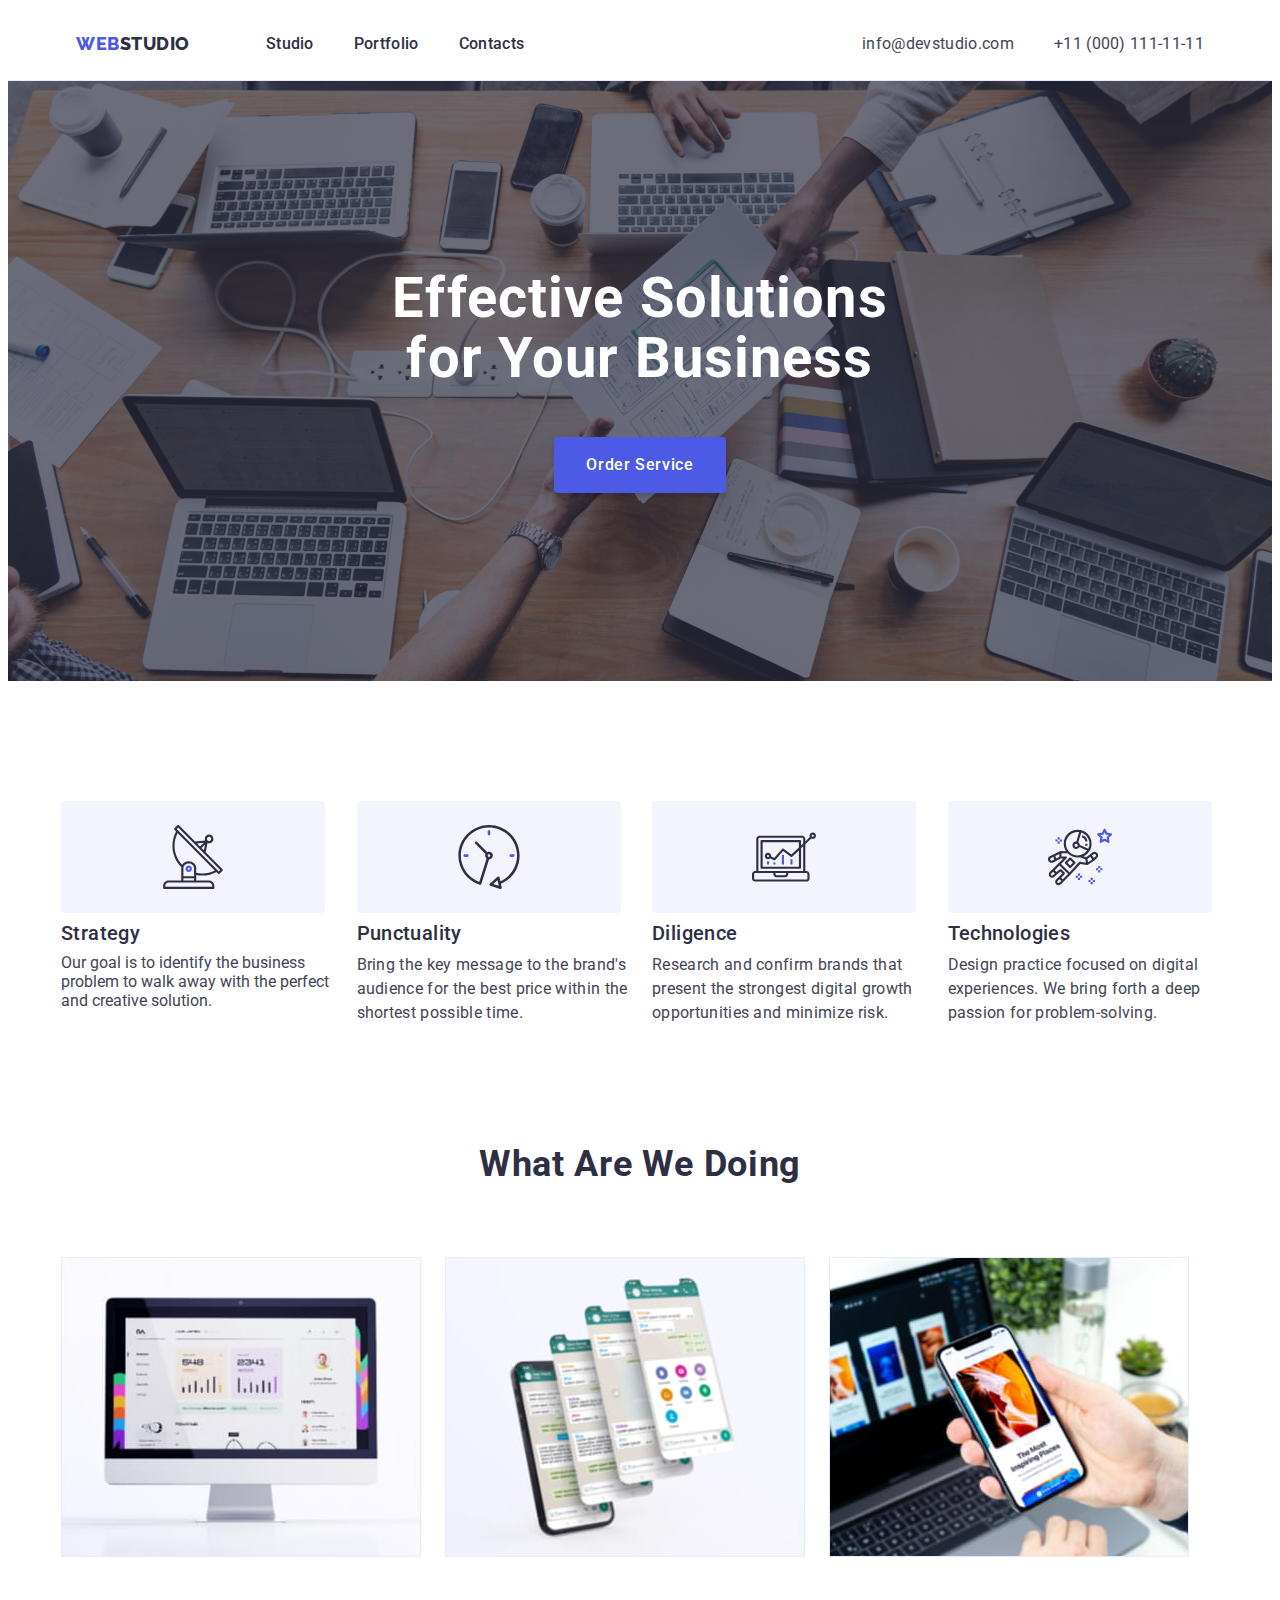
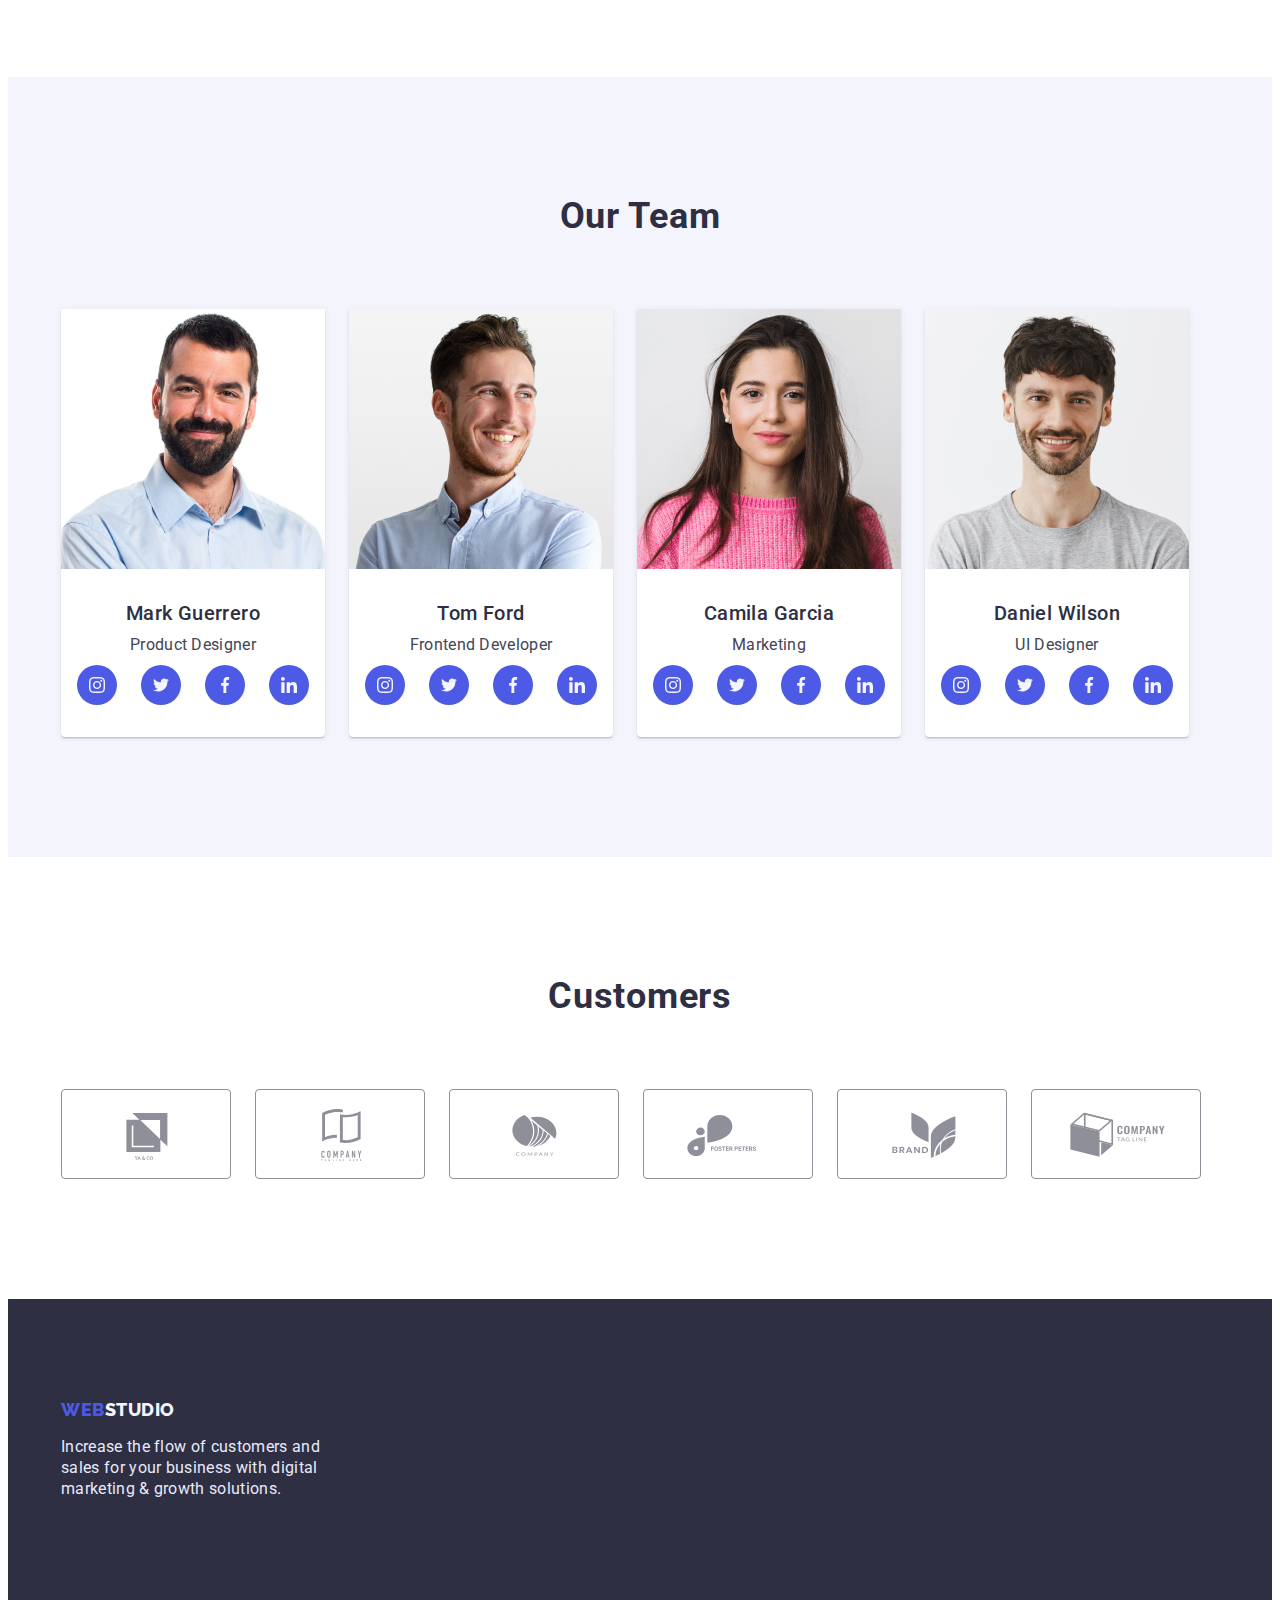
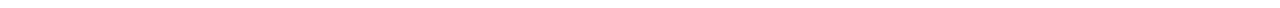
==== index.html @ aaebe29c "almost" ====
<!DOCTYPE html>
<html lang="en">
<head>
    <meta charset="UTF-8">
    <meta http-equiv="X-UA-Compatible" content="IE=edge">
    <meta name="viewport" content="width=device-width, initial-scale=1.0">
    <title>Студія</title>
    <link rel="preconnect" href="https://fonts.googleapis.com">
    <link rel="preconnect" href="https://fonts.gstatic.com" crossorigin>
    <link rel="preconnect" href="https://fonts.googleapis.com">
    <link rel="preconnect" href="https://fonts.gstatic.com" crossorigin>
    <link href="https://fonts.googleapis.com/css2?family=Raleway:wght@800&family=Roboto:wght@400;500;700;900&display=swap"
        rel="stylesheet">
    <link rel="stylesheet" href="https://cdnjs.cloudflare.com/ajax/libs/modern-normalize/1.1.0/modern-normalize.min.css"
        integrity="sha512-wpPYUAdjBVSE4KJnH1VR1HeZfpl1ub8YT/NKx4PuQ5NmX2tKuGu6U/JRp5y+Y8XG2tV+wKQpNHVUX03MfMFn9Q=="
        crossorigin="anonymous" referrerpolicy="no-referrer" />
    <link rel="stylesheet" href="./css/styles.css">
</head>
<body>
    <header class="header">
        <div class="container header-box">
            <nav class="nav-box">
                <a href="./index.html" class="logo link">Web<span class="logo-part">Studio</span></a>
                <ul class="list nav-box-list">
                    <li><a class="list-item link" href="./index.html">Studio</a></li>
                    <li><a class="list-item link" href="./portfolio.html">Portfolio</a></li>
                    <li><a class="list-item link" href="">Contacts</a></li>
                </ul>
            </nav>
            <address class="address address-box">
                <ul class="list address-box-list">
                    <li><a class="contacts-list-item link" href="mailto:info@devstudio.com">info@devstudio.com</a></li>
                    <li><a class="contacts-list-item link" href="tel:+110001111111">+11 (000) 111-11-11</a></li>
                </ul>
            </address>
        </div>
    </header>
    <main>
        <section class="hero-section">
            <div class="container hero-container hero-bg">
                <h1 class="hero-heading hero-heading-box">Effective Solutions for Your Business</h1>
                <button type="button" class="order-service-button hero-button-box">Order Service</button>
            </div>
        </section>
        <section>
            <div class="container features-box section">
                <h2 class="visually-hidden">Our features</h2>
                <ul class="list features-list-box">
                    <li class="features-list-item">
                        <div class="features-illustration">
                            <svg width="64" height="64">
                                <use href="../images/sprite-icons.svg#antenna"></use>
                            </svg>
                        </div>
                        <h3 class="features-item-heading">Strategy</h3>
                        <p class="features-list-item-description">
                            Our goal is to identify the business
                            problem to walk away with the perfect and creative solution.
                        </p>
                    </li>
                    <li class="features-list-item">
                        <div class="features-illustration">
                            <svg width="64" height="64">
                                <use href="../images/sprite-icons.svg#clock"></use>
                            </svg>
                        </div>
                        <h3 class="features-item-heading">Punctuality</h3>
                        <p class="features-item-description">
                            Bring the key message to the brand's audience for the best
                            price within the shortest possible time.
                        </p>
                    </li>
                    <li class="features-list-item">
                        <div class="features-illustration">
                            <svg width="64" height="64">
                                <use href="../images/sprite-icons.svg#diagram"></use>
                            </svg>
                        </div>
                        <h3 class="features-item-heading">Diligence</h3>
                        <p class="features-item-description">
                            Research and confirm brands that present the strongest digital
                            growth opportunities and minimize risk.
                        </p>
                    </li>
                    <li class="features-list-item">
                        <div class="features-illustration">
                            <svg width="64" height="64">
                                <use href="../images/sprite-icons.svg#astronaut"></use>
                            </svg>
                        </div>
                        <h3 class="features-item-heading">Technologies</h3>
                        <p class="features-item-description">
                            Design practice focused on digital experiences. We bring forth
                            a deep passion for problem-solving.
                        </p>
                    </li>
                </ul>
            </div>
        </section>
        <section>
            <div class="container section products-box">
                <h2 class="products-heading">What are we doing</h2>
                <ul class="list products-list-box">
                    <li>
                        <img src="./images/img-1.jpg" alt="for computer" width="360" height="300">
                    </li>
                    <li>
                        <img src="./images/img-2.jpg" alt="for mobile" width="360" height="300">
                    </li>
                    <li>
                        <img src="./images/img-3.jpg" alt="for computer and mobile" width="360" height="300">
                    </li>
                </ul>
            </div>
        </section>
        <section class="team-section">
            <div class="container section">
                <h2 class="team-heading">Our Team</h2>
                <ul class="list team-list-box">
                    <li class="team-item-box">
                        <img src="./images/photo-1.jpg" alt="Mark Guerrero Product Designer" width="264" height="260">
                        <div class="team-position">
                            <h3 class="team-item-heading">Mark Guerrero</h3>
                            <p class="team-item-description">Product Designer</p>
                            <ul class="list team-social">
                                <li class="social-item">
                                    <a class="link social-link" href="https://www.instagram.com/">
                                        <svg width="16" height="16">
                                            <use href="../images/sprite-icons.svg#instagram"></use>
                                        </svg>
                                    </a>
                                </li>
                                <li class="social-item">
                                    <a class="link social-link" href="https://twitter.com/?lang=uk">
                                        <svg width="16" height="16">
                                            <use href="../images/sprite-icons.svg#twitter"></use>
                                        </svg>
                                    </a>
                                </li>
                                <li class="social-item">
                                    <a class="link social-link" href="https://uk-ua.facebook.com/">
                                        <svg width="16" height="16">
                                            <use href="../images/sprite-icons.svg#facebook"></use>
                                        </svg>
                                    </a>
                                </li>
                                <li class="social-item">
                                    <a class="link social-link" href="https://www.linkedin.com/">
                                        <svg width="16" height="16">
                                            <use href="../images/sprite-icons.svg#linkedin"></use>
                                        </svg>
                                    </a>
                                </li>
                            </ul>
                        </div>
                    </li>
                    <li class="team-item-box">
                        <img src="./images/photo-2.jpg" alt="Tom Ford Frontend Developer" width="264" height="260">
                        <div class="team-position">
                            <h3 class="team-item-heading">Tom Ford</h3>
                            <p class="team-item-description">Frontend Developer</p>
                            <ul class="list team-social">
                                <li class="social-item">
                                    <a class="link social-link" href="https://www.instagram.com/">
                                        <svg width="16" height="16">
                                            <use href="../images/sprite-icons.svg#instagram"></use>
                                        </svg>
                                    </a>
                                </li>
                                <li class="social-item">
                                    <a class="link social-link" href="https://twitter.com/?lang=uk">
                                        <svg width="16" height="16">
                                            <use href="../images/sprite-icons.svg#twitter"></use>
                                        </svg>
                                    </a>
                                </li>
                                <li class="social-item">
                                    <a class="link social-link" href="https://uk-ua.facebook.com/">
                                        <svg width="16" height="16">
                                            <use href="../images/sprite-icons.svg#facebook"></use>
                                        </svg>
                                    </a>
                                </li>
                                <li class="social-item">
                                    <a class="link social-link" href="https://www.linkedin.com/">
                                        <svg width="16" height="16">
                                            <use href="../images/sprite-icons.svg#linkedin"></use>
                                        </svg>
                                    </a>
                                </li>
                            </ul>
                        </div>
                    </li>
                    <li class="team-item-box">
                        <img src="./images/photo-3.jpg" alt="Camila Garcia Marketing" width="264" height="260">
                        <div class="team-position">
                            <h3 class="team-item-heading">Camila Garcia</h3>
                            <p class="team-item-description">Marketing</p>
                            <ul class="list team-social">
                                <li class="social-item">
                                    <a class="link social-link" href="https://www.instagram.com/">
                                        <svg width="16" height="16">
                                            <use href="../images/sprite-icons.svg#instagram"></use>
                                        </svg>
                                    </a>
                                </li>
                                <li class="social-item">
                                    <a class="link social-link" href="https://twitter.com/?lang=uk">
                                        <svg width="16" height="16">
                                            <use href="../images/sprite-icons.svg#twitter"></use>
                                        </svg>
                                    </a>
                                </li>
                                <li class="social-item">
                                    <a class="link social-link" href="https://uk-ua.facebook.com/">
                                        <svg width="16" height="16">
                                            <use href="../images/sprite-icons.svg#facebook"></use>
                                        </svg>
                                    </a>
                                </li>
                                <li class="social-item">
                                    <a class="link social-link" href="https://www.linkedin.com/">
                                        <svg width="16" height="16">
                                            <use href="../images/sprite-icons.svg#linkedin"></use>
                                        </svg>
                                    </a>
                                </li>
                            </ul>
                        </div>
                    </li>
                    <li class="team-item-box">
                        <img src="./images/photo-4.jpg" alt="Daniel Wilson UI Designer" width="264" height="260">
                        <div class="team-position">
                            <h3 class="team-item-heading">Daniel Wilson</h3>
                            <p class="team-item-description">UI Designer</p>
                            <ul class="list team-social">
                                <li class="social-item">
                                    <a class="link social-link" href="https://www.instagram.com/">
                                        <svg width="16" height="16">
                                            <use href="../images/sprite-icons.svg#instagram"></use>
                                        </svg>
                                    </a>
                                </li>
                                <li class="social-item">
                                    <a class="link social-link" href="https://twitter.com/?lang=uk">
                                        <svg width="16" height="16">
                                            <use href="../images/sprite-icons.svg#twitter"></use>
                                        </svg>
                                    </a>
                                </li>
                                <li class="social-item">
                                    <a class="link social-link" href="https://uk-ua.facebook.com/">
                                        <svg width="16" height="16">
                                            <use href="../images/sprite-icons.svg#facebook"></use>
                                        </svg>
                                    </a>
                                </li>
                                <li class="social-item">
                                    <a class="link social-link" href="https://www.linkedin.com/">
                                        <svg width="16" height="16">
                                            <use href="../images/sprite-icons.svg#linkedin"></use>
                                        </svg>
                                    </a>
                                </li>
                            </ul>
                        </div>
                    </li>
                </ul>
            </div>
        </section>
        <section>
            <div class="container section">
                <h2 class="customers-heading">Customers</h2>
                <ul class="list customers-list">
                    <li>
                        <a href="" class="customer-link link">
                            <svg class="customer-icon">
                                <use href="../images/sprite-icons.svg#customers-logo-1"></use>
                            </svg>
                        </a>
                    </li>
                    <li>
                        <a href="" class="customer-link link">
                            <svg class="customer-icon">
                                <use href="../images/sprite-icons.svg#customers-logo-2"></use>
                            </svg>
                        </a>
                    </li>
                    <li>
                        <a href="" class="customer-link link">
                            <svg class="customer-icon">
                                <use href="../images/sprite-icons.svg#customers-logo-3"></use>
                            </svg>
                        </a>
                    </li>
                    <li>
                        <a href="" class="customer-link link">
                            <svg class="customer-icon">
                                <use href="../images/sprite-icons.svg#customers-logo-4"></use>
                            </svg>
                        </a>
                    </li>
                    <li>
                        <a href="" class="customer-link link">
                            <svg class="customer-icon">
                                <use href="../images/sprite-icons.svg#customers-logo-5"></use>
                            </svg>
                        </a>
                    </li>
                    <li>
                        <a href="" class="customer-link link">
                            <svg class="customer-icon">
                                <use href="../images/sprite-icons.svg#customers-logo-6"></use>
                            </svg>
                        </a>
                    </li>
                </ul>
            </div>
        </section>
    </main>
    <footer class="footer">
        <div class="container footer-box">
            <div class="footer-info">
                <a href="./index.html" class="logo link">Web<span class="logo-part-footer">Studio</span></a>
                <p class="footer-description">Increase the flow of customers and sales for your business with digital marketing
                    & growth solutions.
                </p>
            </div>
        </div>
    </footer>
</body>
</html>
---- css/styles.css ----
/* Main color:  #FFFFFF */
/* First color:  #2E2F42 */
/* Second color:  #F4F4FD */
/* Elements color: #4D5AE5  */
/* Hero button focus color: #404BBF  */
/* Primary text color(p): #434455 */



:root{
    --primary-bg-color: #ffffff;
    --first-bg-color: #2E2F42;
    --second-bg-color: #F4F4FD;
    --primary-text-color: #434455;
    --first-text-color: #2E2F42;
    --second-text-color: #ffffff;
    --header-hover-color: #404BBF;
    --order-service-button-color: #4D5AE5;
    --customers-icon-color: #8E8F99;
}

p,
h1,
h2,
h3,
h4,
h5,
h6 {
    margin: 0;
}

ul {
    padding-left: 0;
    margin: 0;
}

img {
    display: block;
    max-width: 100%;
    height: auto;
}

body {
    font-family: Roboto, sans-serif;
    color: var(--primary-text-color);

}

.container {
    display: block;
    width: 1158px;
    padding-left: 15px;
    padding-right: 15px;
    /* outline: 2px solid tomato; */
    margin: 0 auto;
    align-items: center;
}

.section {
    padding-top: 120px;
    padding-bottom: 120px;
}

/* Логотип */
.logo {
    font-family: Raleway, sans-serif;
    font-style: normal;
    font-weight: 800;
    font-size: 18px;
    line-height: 1.17;
    display: flex;
    align-items: center;
    letter-spacing: 0.03em;
    text-transform: uppercase;
    color: var(--order-service-button-color);
}

.link {
    text-decoration: none;
}

.logo-part {
    color: var(--first-bg-color);
}

/* Навігація */
.list {
    list-style: none;
}

.list-item {
    font-style: normal;
    font-weight: 500;
    font-size: 16px;
    line-height: 1.5;
    letter-spacing: 0.02em;
    color: var(--first-text-color);
}

.list-item:hover,
.list-item:focus {
    color: var(--header-hover-color)
}
.header {
    display: flex;
    border-bottom: 1px solid #E7E9FC;
} 

.header-box {
    box-sizing: border-box;
    background: #FFFFFF;
    display: flex;
    justify-content: space-between;
    padding-top: 24px;
    padding-bottom: 24px;
}

.nav-box {
    display: flex;
    align-items: center;
}

.nav-box-list {
    display: flex;
    flex-direction: row;
    align-items: center;
    padding: 0px;
    gap: 40px;
    margin-left: 76px;
}


/* Контакти */

.address {
    font-style: normal;
}

.contacts-list-item {
    font-style: normal;
    font-weight: 400;
    font-size: 16px;
    line-height: 1.5;
    letter-spacing: 0.02em;
    color: var(--primary-text-color);
}

.contacts-list-item:hover,
.contacts-list-item:focus {
    color: var(--header-hover-color)
}

.address-box {
    display: flex;
}

.address-box-list {
    display: flex;
    gap: 40px;
}

/* Hero section */

.hero-section {
    /* background-color: var(--first-bg-color); */
    max-width: 1440px;
    height: 600px;
    margin-left: auto;
    margin-right: auto;
     background-image: linear-gradient(
        to right, 
       
        rgba(46, 47, 66,0.7),
        rgba(46, 47, 66,0.7)
    ),  
    url('../images/people-office.jpg');
    background-color: #2E2F42;
    background-repeat: no-repeat;
    background-size: cover;
    background-position: center;
}

.hero-container {
    padding-top: 188px;
    padding-bottom: 188px;
    margin-left: auto;
    margin-right: auto;
}

/* .hero-bg {
    max-width: 1440px;
    height: 600px;
    margin-left: auto;
    margin-right: auto;
} */

.hero-heading-box {
    max-width: 496px;
    margin: 0 auto;
}

.hero-heading {
    font-style: normal;
    font-weight: 700;
    font-size: 56px;
    line-height: 1.07;
    text-align: center;
    letter-spacing: 0.02em;
    color: var(--second-text-color);
}

.order-service-button {
    color: var(--second-text-color);
    font-family: Roboto, sans-serif;
    font-style: normal;
    font-weight: 500;
    font-size: 16px;
    line-height: 24px;
    letter-spacing: 0.04em;
    background-color: var(--order-service-button-color);
    cursor: pointer;
}

.order-service-button:is(:hover, :focus) {
    background-color: var(--header-hover-color);
}

.hero-button-box {
    display: flex;
    flex-direction: row;
    align-items: flex-start;
    padding: 16px 32px;
    gap: 10px;
    box-shadow: 0px 4px 4px rgba(0, 0, 0, 0.15);
    border-radius: 4px;
    margin: 48px auto;
    border: none;
}

/* Features */

.visually-hidden {
    position: absolute;
    width: 1px;
    height: 1px;
    margin: -1px;
    border: 0;
    padding: 0;
    white-space: nowrap;
    clip-path: inset(100%);
    clip: rect(0 0 0 0);
    overflow: hidden;
}

.features-box {
    display: flex;
    background-color: #fff;
}

.features-list-box {
    display: flex;
    justify-content: center;
    gap: 24px;

}

.features-list-item {
    flex-basis: calc((100% - 72px) / 4);
}

.features-illustration {
    display: flex;
    background-color: #F4F4FD;
    width: 264px;
    height: 112px;
    justify-content: center;
    align-items: center;
    margin-bottom: 8px;
    border-radius: 4px;
}

.features-item-heading {
    color: var(--first-text-color);
    font-style: normal;
    font-weight: 500;
    font-size: 20px;
    line-height: 1.2;
    letter-spacing: 0.02em;
    margin-bottom: 8px;
}

.features-item-description {
    font-style: normal;
    font-weight: 400;
    font-size: 16px;
    line-height: 1.5;
    letter-spacing: 0.02em;
    color: var(--primary-text-color);
}

/* Що ми робимо */

.products-box {
    padding-top: 0;
}

.products-list-box {
    display: flex;
    align-items: center;
    gap: 24px;
}

.products-heading {
    color: var(--first-text-color);
    font-style: normal;
    font-weight: 700;
    font-size: 36px;
    line-height: 1.11;
    text-align: center;
    letter-spacing: 0.02em;
    text-transform: capitalize;
    margin-bottom: 72px;
    
}

/* Наша команда */

.team-section {
    background-color: #F4F4FD;
}

.team-list-box {
    display: flex;
    align-items: center;
    gap: 24px;
}

.team-item-box {
    display: flex;
    flex-direction: column;
    justify-content: center;
    align-items: center;
    
    background: #FFFFFF;
    box-shadow: 0px 1px 6px rgba(46, 47, 66, 0.08), 
                0px 1px 1px rgba(46, 47, 66, 0.16), 
                0px 2px 1px rgba(46, 47, 66, 0.08);
    border-radius: 0px 0px 4px 4px;
}

.team-heading {
    color: var(--first-text-color);
    font-style: normal;
    font-weight: 700;
    font-size: 36px;
    line-height: 1.11;
    text-align: center;
    letter-spacing: 0.02em;
    text-transform: capitalize;
    margin-bottom: 72px;
}

.team-item-heading {
    font-style: normal;
    font-weight: 500;
    font-size: 20px;
    line-height: 1.2;
    text-align: center;
    letter-spacing: 0.02em;
    color: var(--first-text-color);
    margin-bottom: 8px;
}

.team-item-description {
    color: var(--primary-text-color);
    font-style: normal;
    font-weight: 400;
    font-size: 16px;
    line-height: 1.5;
    text-align: center;
    letter-spacing: 0.02em;
    margin-bottom: 8px;
}

.team-social {
    display: flex;
    justify-content: center;
    gap: 24px;
}

.social-item {
    width: 40px;
    height: 40px;
}

.social-link {
    display: flex;
    width: 100%;
    height: 100%;
    border-radius: 50%;
    fill: var(--second-bg-color);
    background-color: var(--order-service-button-color);
    justify-content: center;
    align-items: center;
}

.social-link:is(:hover, :focus){
    background-color: var(--header-hover-color) ;
}

.team-position {
    padding-top: 32px;
    padding-bottom: 32px;
}

/* Клієнти */



.customers-heading {
    color: var(--first-text-color);
    font-style: normal;
    font-weight: 700;
    font-size: 36px;
    line-height: 1.11;
    text-align: center;
    letter-spacing: 0.02em;
    text-transform: capitalize;
    margin-bottom: 72px;
}

.customers-list {
    display: flex;
    align-items: center;
    gap: 24px;
}

.customer-link {
    display: flex;
    justify-content: center;
    align-items: center;
    display: flex;
    width: 168px;
    height: 88px;
    border: 1px var(--customers-icon-color) solid;
    border-radius: 4px;
}

.customer-icon {
    width: 104px;
    height: 56px;
    fill: var(--customers-icon-color);
}

.customer-icon:is(:hover, :focus) {
    fill: var(--header-hover-color);
}

.customer-link:is(:hover, :focus) {
    border: 1px var(--header-hover-color) solid;
}


/* Футер */

.footer {
    background-color: var(--first-bg-color);
    
}

.footer-box {
    padding-top: 100px;
    padding-bottom: 100px;
    margin-left: auto;
    margin-right: auto;
}

.footer-info {
    max-width: 264px;
}

.footer-description {
    color: #E7E9FC;
    font-style: normal;
    font-weight: 400;
    font-size: 16px;
    line-height: 1.33;
    letter-spacing: 0.02em;
    margin-top: 16px;
}

.logo-part-footer {
    color: #f4f4fd;
}

/* Сторінка Портфоліо */
/* Фільтр */

.portfolio {
    padding-top: 96px;
    padding-bottom: 120px;
}

.filter-button {
    color: var(--order-service-button-color);
    background-color: var(--second-bg-color);
    font-family: Roboto, sans-serif;
    font-style: normal;
    font-weight: 500;
    font-size: 16px;
    line-height: 1.5;
    display: flex;
    align-items: center;
    text-align: center;
    letter-spacing: 0.04em;
    border: 1px solid #E7E9FC;
    border-radius: 4px;
    cursor: pointer;
    flex-direction: row;
    justify-content: center;
    padding: 12px 24px;
}

.filter-button:hover, .filter-button:focus {
    color: var(--primary-bg-color);
    background-color: var(--header-hover-color);
}

.buttons-box {
    display: flex;
    flex-direction: row;
    justify-content: center;
    align-items: center;
    gap: 24px;
    margin-bottom: 72px;
}

.filters-box {
    display: flex;
    flex-wrap: wrap;
    gap: 48px 24px;
}

.filter-item:is(:hover, :focus) .filter-item {
    flex-basis: calc((100% - 48px)/3);
}

.filter-item {
    box-sizing: border-box;
    background: #FFFFFF;
    
    flex-basis: calc((100% - 48px)/3);
}

.filter-item-heading {
    color: var(--first-bg-color);
    font-style: normal;
    font-weight: 500;
    font-size: 20px;
    line-height: 1.2;
    letter-spacing: 0.02em;
    margin-bottom: 8px;
}

.filter-item-description {
    color: var(--primary-text-color);
    font-style: normal;
    font-weight: 400;
    font-size: 16px;
    line-height: 1.5;
    letter-spacing: 0.02em;
}

.item-text {
    display: flex;
    flex-wrap: wrap;
    flex-direction: column;
    padding-top: 32px;
    padding-left: 16px;
    padding-bottom: 32px;
    border: 1px solid #E7E9FC;
    border-top: none; 
}
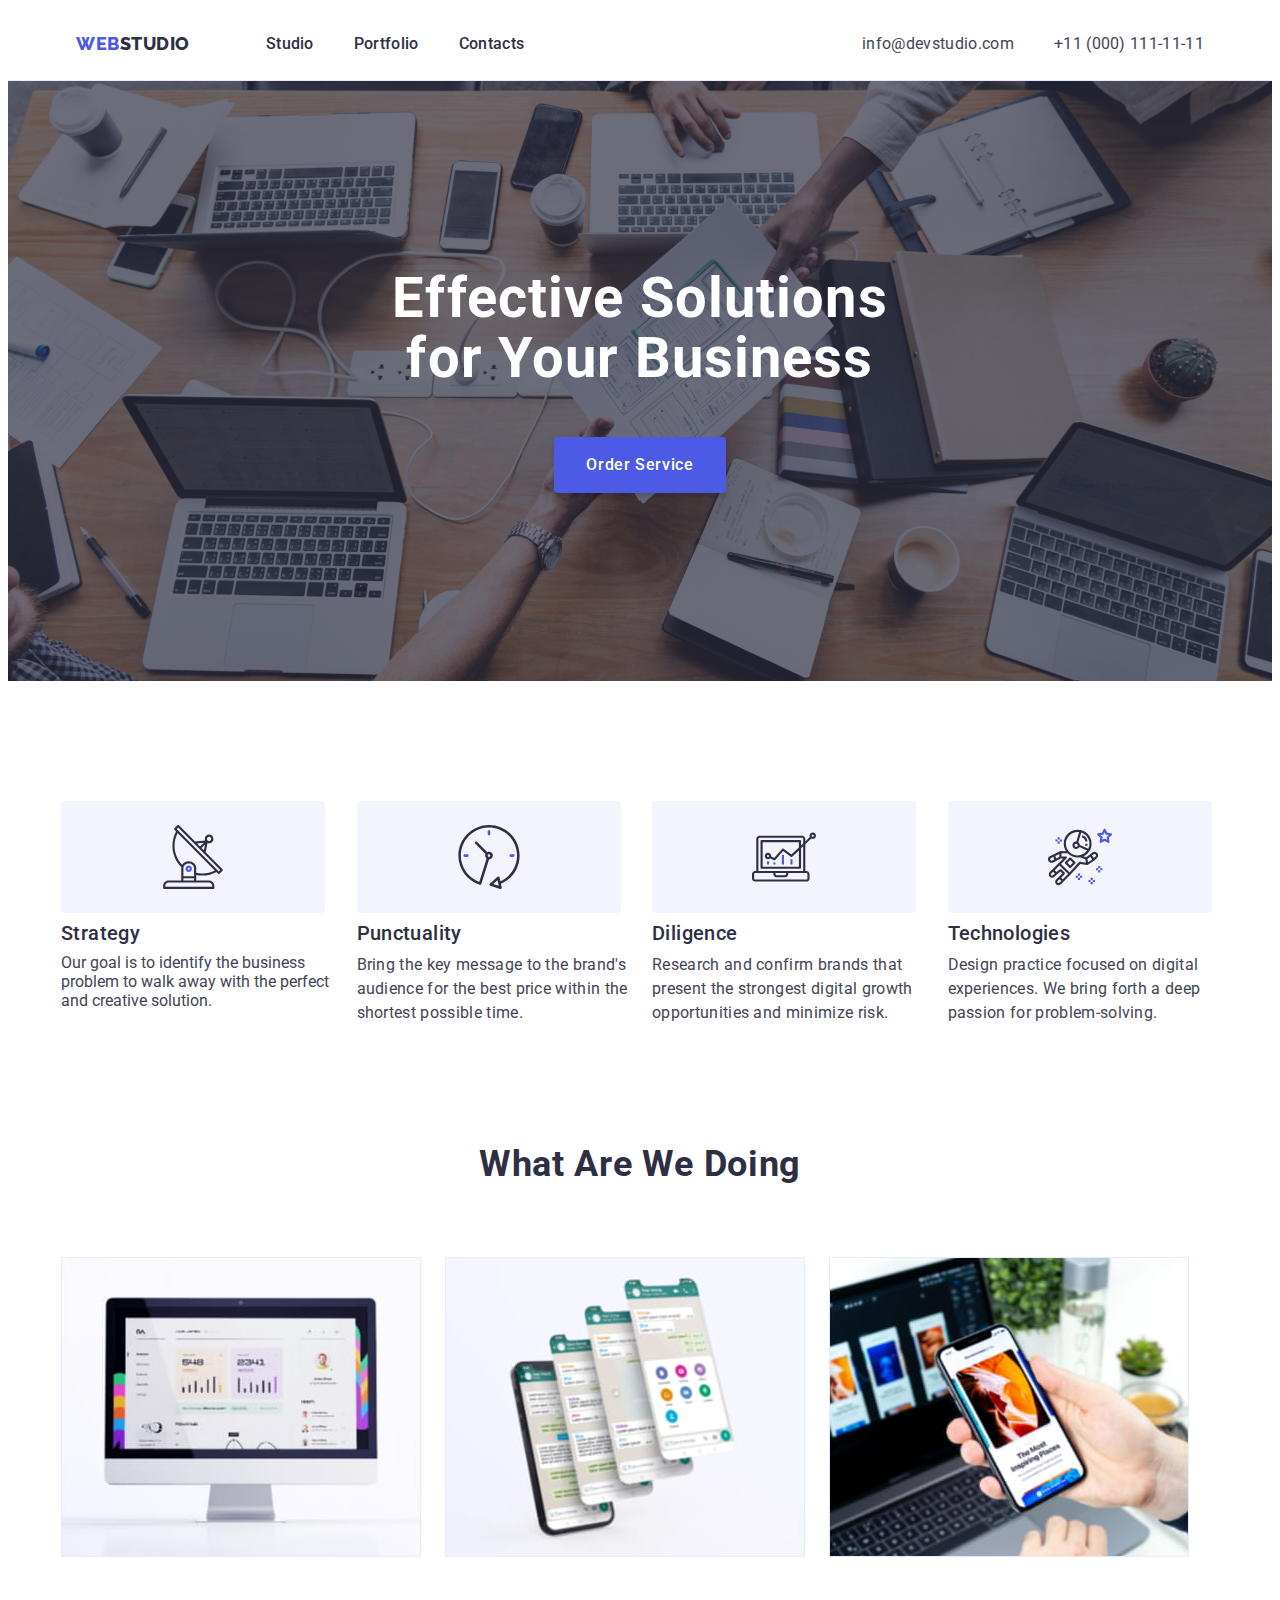
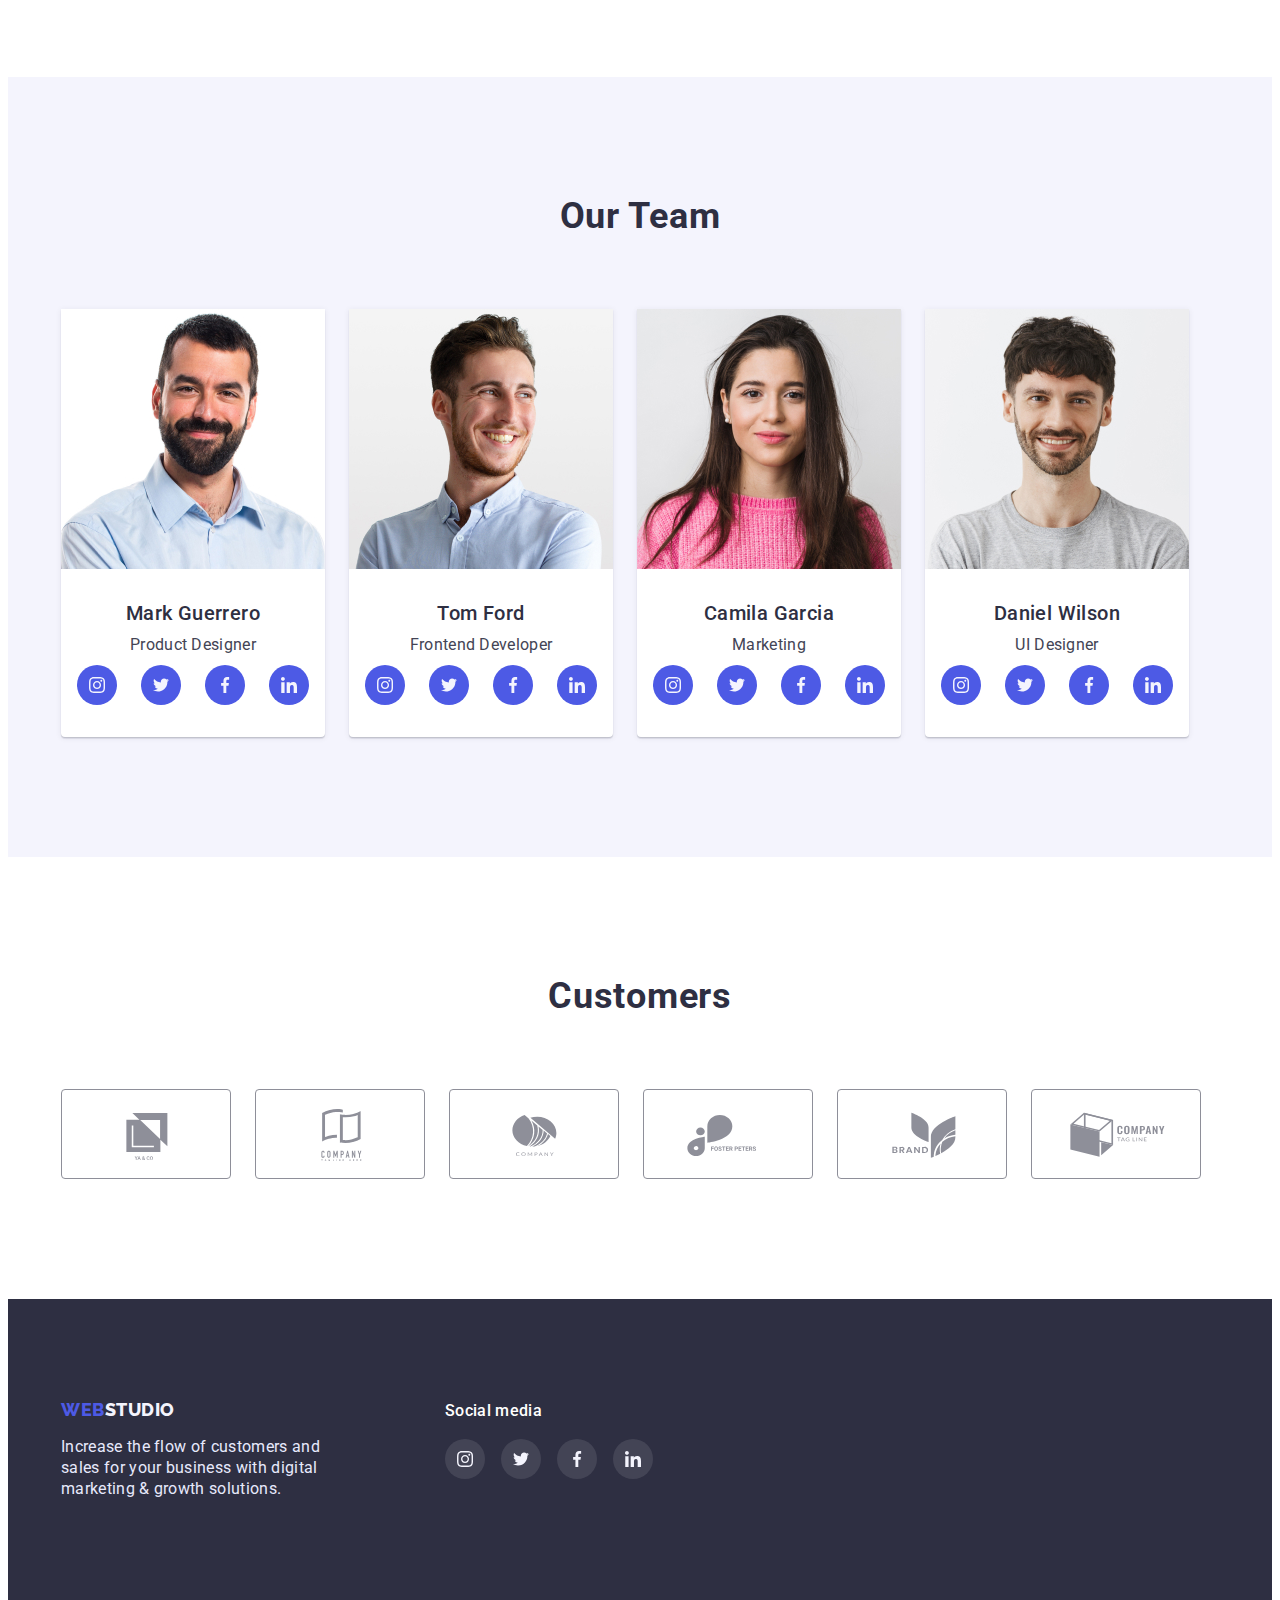
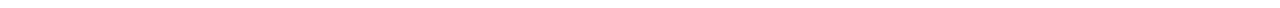
==== commit bf52fa34: "ready" ====
--- a/index.html
+++ b/index.html
@@ -326,6 +326,39 @@
                     & growth solutions.
                 </p>
             </div>
+            <div class="container footer-social">
+                <h3 class="footer-social-header">Social media</h3>
+                <ul class="list footer-social-list">
+                    <li class="footer-social-item">
+                        <a class="link footer-social-link" href="https://www.instagram.com/">
+                            <svg width="16" height="16">
+                                <use href="../images/sprite-icons.svg#instagram"></use>
+                            </svg>
+                        </a>
+                    </li>
+                    <li class="footer-social-item">
+                        <a class="link footer-social-link" href="https://twitter.com/?lang=uk">
+                            <svg width="16" height="16">
+                                <use href="../images/sprite-icons.svg#twitter"></use>
+                            </svg>
+                        </a>
+                    </li>
+                    <li class="footer-social-item">
+                        <a class="link footer-social-link" href="https://uk-ua.facebook.com/">
+                            <svg width="16" height="16">
+                                <use href="../images/sprite-icons.svg#facebook"></use>
+                            </svg>
+                        </a>
+                    </li>
+                    <li class="footer-social-item">
+                        <a class="link footer-social-link" href="https://www.linkedin.com/">
+                            <svg width="16" height="16">
+                                <use href="../images/sprite-icons.svg#linkedin"></use>
+                            </svg>
+                        </a>
+                    </li>
+                </ul>
+            </div>
         </div>
     </footer>
 </body>
--- a/css/styles.css
+++ b/css/styles.css
@@ -464,8 +464,7 @@
 /* Футер */
 
 .footer {
-    background-color: var(--first-bg-color);
-    
+    background-color: var(--first-bg-color);    
 }
 
 .footer-box {
@@ -473,6 +472,8 @@
     padding-bottom: 100px;
     margin-left: auto;
     margin-right: auto;
+    display: flex;
+    align-items: flex-start;
 }
 
 .footer-info {
@@ -491,6 +492,50 @@
 
 .logo-part-footer {
     color: #f4f4fd;
+}
+
+.footer-social {
+    /* display: flex; */
+    width: 208px;
+    height: 80px;
+    margin-left: 120px;
+    padding-left: 0;
+    padding-right: 0;
+}
+
+.footer-social-header {
+    font-style: normal;
+    font-weight: 500;
+    font-size: 16px;
+    line-height: 1.5;
+    letter-spacing: 0.02em;
+    color: #FFFFFF;
+    margin-bottom: 16px;
+}
+
+.footer-social-list {
+    display: flex;
+    gap: 16px;
+}
+
+.footer-social-item {
+    width: 40px;
+    height: 40px;
+}
+
+.footer-social-link {
+    display: flex;
+    width: 100%;
+    height: 100%;
+    border-radius: 50%;
+    fill: var(--second-bg-color);
+    background-color: rgba(255, 255, 255, 0.1);
+    justify-content: center;
+    align-items: center;
+}
+
+.footer-social-link:is(:hover, :focus) {
+    background-color: #31D0AA;
 }
 
 /* Сторінка Портфоліо */
@@ -524,6 +569,9 @@
 .filter-button:hover, .filter-button:focus {
     color: var(--primary-bg-color);
     background-color: var(--header-hover-color);
+    box-shadow: 0px 3px 1px rgba(0, 0, 0, 0.1), 
+                0px 2px 1px rgba(0, 0, 0, 0.08), 
+                0px 2px 2px rgba(0, 0, 0, 0.12);
 }
 
 .buttons-box {
@@ -539,17 +587,18 @@
     display: flex;
     flex-wrap: wrap;
     gap: 48px 24px;
-}
-
-.filter-item:is(:hover, :focus) .filter-item {
-    flex-basis: calc((100% - 48px)/3);
 }
 
 .filter-item {
     box-sizing: border-box;
     background: #FFFFFF;
-    
     flex-basis: calc((100% - 48px)/3);
+}
+
+.filter-item:is(:hover, :focus) {
+    box-shadow: 0px 1px 6px rgba(46, 47, 66, 0.08), 
+                0px 1px 1px rgba(46, 47, 66, 0.16), 
+                0px 2px 1px rgba(46, 47, 66, 0.08);
 }
 
 .filter-item-heading {
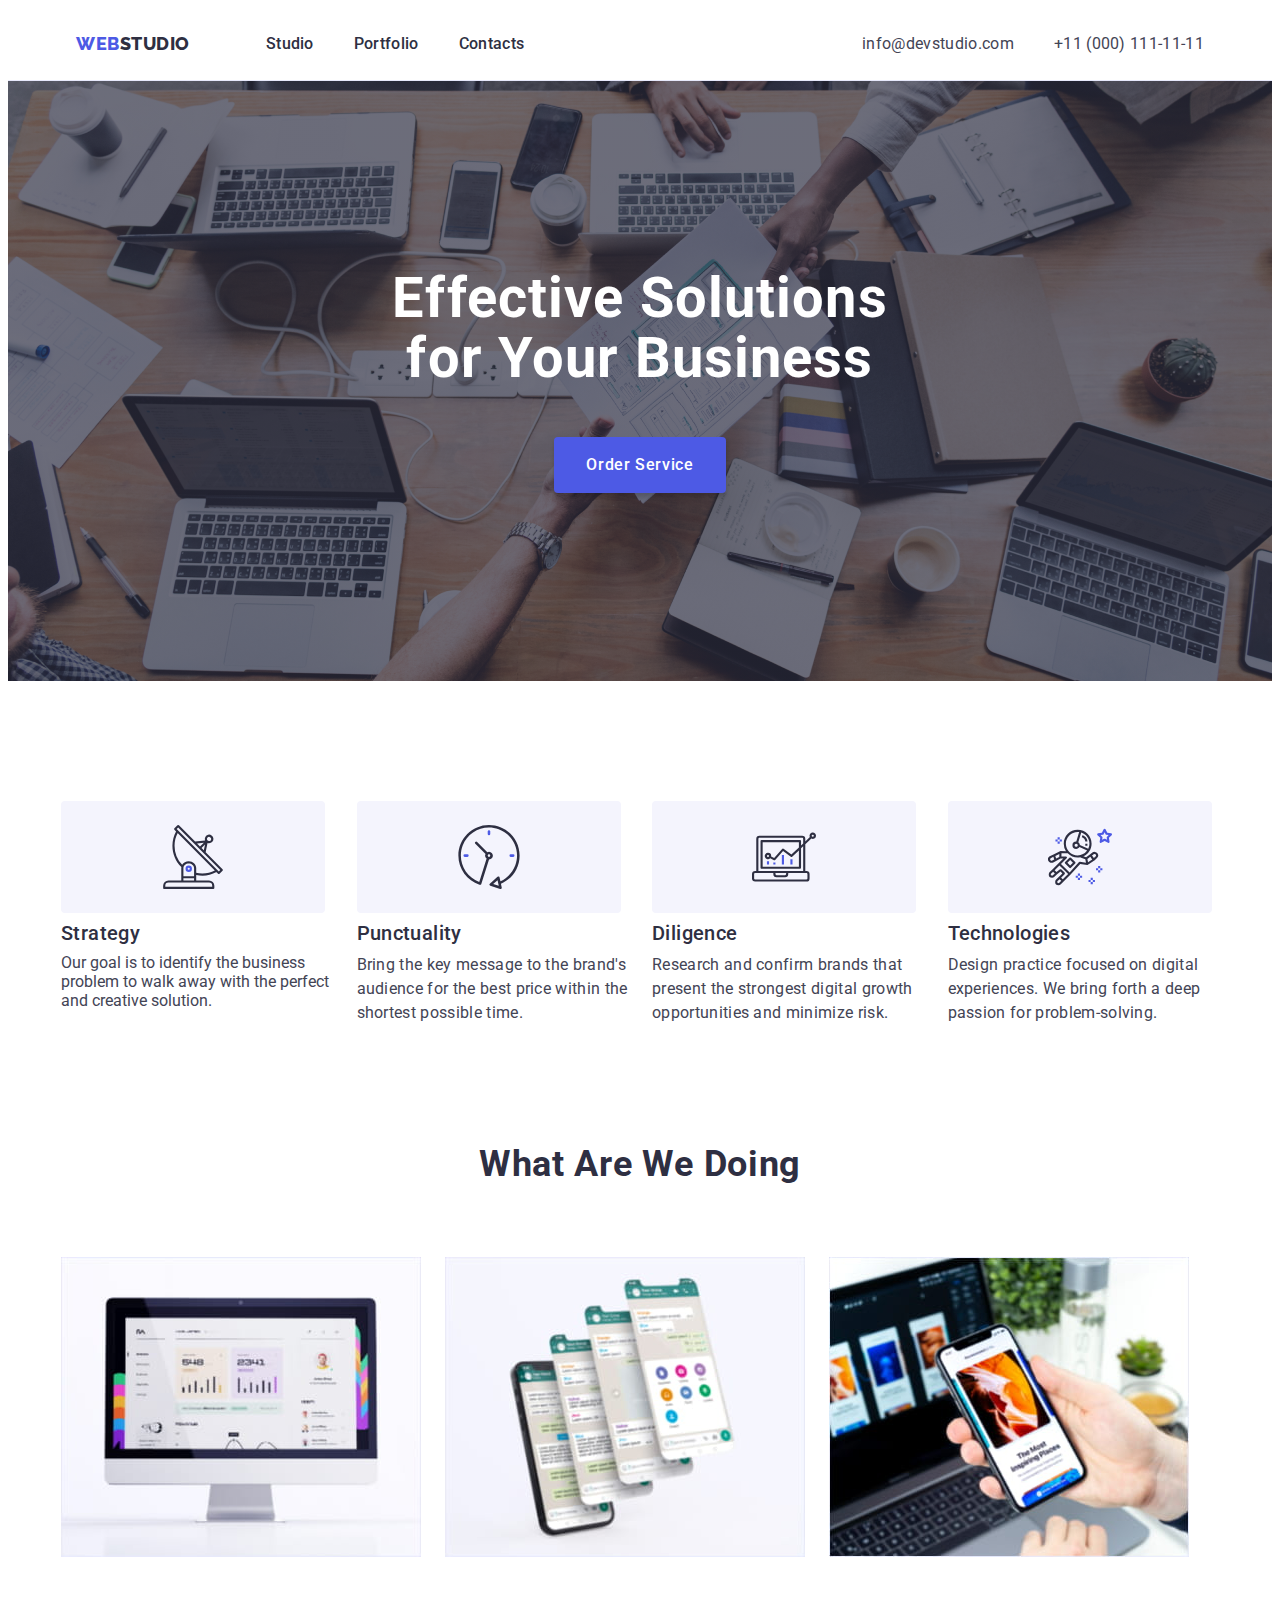
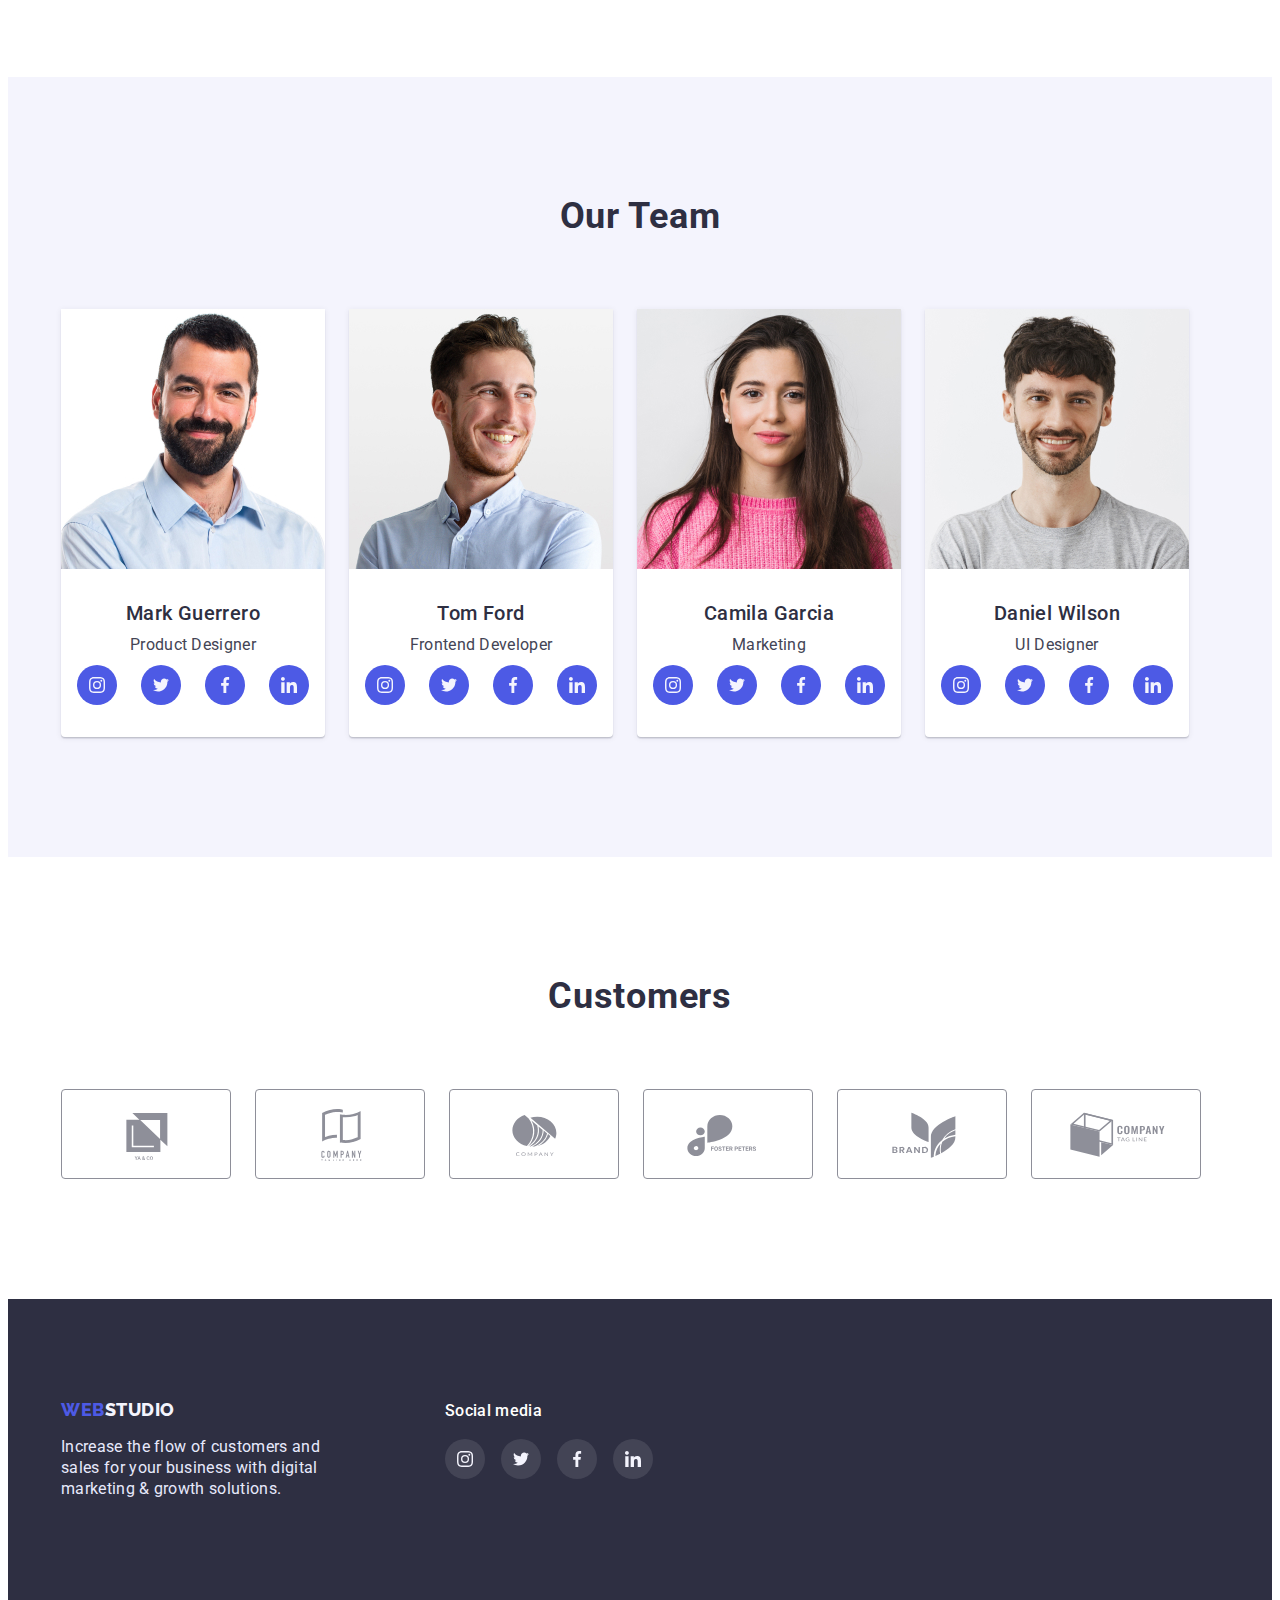
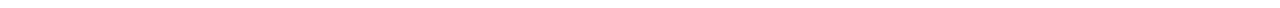
==== commit 78408ab9: "edited" ====
--- a/index.html
+++ b/index.html
@@ -23,7 +23,7 @@
                 <a href="./index.html" class="logo link">Web<span class="logo-part">Studio</span></a>
                 <ul class="list nav-box-list">
                     <li><a class="list-item link" href="./index.html">Studio</a></li>
-                    <li><a class="list-item link" href="./portfolio.html">Portfolio</a></li>
+                    <li><a class="list-item link" href="./portfolio.html" target="_blank" rel="noreferrer noopener nofollow">Portfolio</a></li>
                     <li><a class="list-item link" href="">Contacts</a></li>
                 </ul>
             </nav>
@@ -49,7 +49,7 @@
                     <li class="features-list-item">
                         <div class="features-illustration">
                             <svg width="64" height="64">
-                                <use href="../images/sprite-icons.svg#antenna"></use>
+                                <use href="./images/sprite-icons.svg#antenna"></use>
                             </svg>
                         </div>
                         <h3 class="features-item-heading">Strategy</h3>
@@ -61,7 +61,7 @@
                     <li class="features-list-item">
                         <div class="features-illustration">
                             <svg width="64" height="64">
-                                <use href="../images/sprite-icons.svg#clock"></use>
+                                <use href="./images/sprite-icons.svg#clock"></use>
                             </svg>
                         </div>
                         <h3 class="features-item-heading">Punctuality</h3>
@@ -73,7 +73,7 @@
                     <li class="features-list-item">
                         <div class="features-illustration">
                             <svg width="64" height="64">
-                                <use href="../images/sprite-icons.svg#diagram"></use>
+                                <use href="./images/sprite-icons.svg#diagram"></use>
                             </svg>
                         </div>
                         <h3 class="features-item-heading">Diligence</h3>
@@ -85,7 +85,7 @@
                     <li class="features-list-item">
                         <div class="features-illustration">
                             <svg width="64" height="64">
-                                <use href="../images/sprite-icons.svg#astronaut"></use>
+                                <use href="./images/sprite-icons.svg#astronaut"></use>
                             </svg>
                         </div>
                         <h3 class="features-item-heading">Technologies</h3>
@@ -124,30 +124,30 @@
                             <p class="team-item-description">Product Designer</p>
                             <ul class="list team-social">
                                 <li class="social-item">
-                                    <a class="link social-link" href="https://www.instagram.com/">
-                                        <svg width="16" height="16">
-                                            <use href="../images/sprite-icons.svg#instagram"></use>
-                                        </svg>
-                                    </a>
-                                </li>
-                                <li class="social-item">
-                                    <a class="link social-link" href="https://twitter.com/?lang=uk">
-                                        <svg width="16" height="16">
-                                            <use href="../images/sprite-icons.svg#twitter"></use>
-                                        </svg>
-                                    </a>
-                                </li>
-                                <li class="social-item">
-                                    <a class="link social-link" href="https://uk-ua.facebook.com/">
-                                        <svg width="16" height="16">
-                                            <use href="../images/sprite-icons.svg#facebook"></use>
-                                        </svg>
-                                    </a>
-                                </li>
-                                <li class="social-item">
-                                    <a class="link social-link" href="https://www.linkedin.com/">
-                                        <svg width="16" height="16">
-                                            <use href="../images/sprite-icons.svg#linkedin"></use>
+                                    <a class="link social-link" href="https://www.instagram.com/" target="_blank" rel="noreferrer noopener nofollow">
+                                        <svg width="16" height="16">
+                                            <use href="./images/sprite-icons.svg#instagram"></use>
+                                        </svg>
+                                    </a>
+                                </li>
+                                <li class="social-item">
+                                    <a class="link social-link" href="https://twitter.com/?lang=uk" target="_blank" rel="noreferrer noopener nofollow">
+                                        <svg width="16" height="16">
+                                            <use href="./images/sprite-icons.svg#twitter"></use>
+                                        </svg>
+                                    </a>
+                                </li>
+                                <li class="social-item">
+                                    <a class="link social-link" href="https://uk-ua.facebook.com/" target="_blank" rel="noreferrer noopener nofollow">
+                                        <svg width="16" height="16">
+                                            <use href="./images/sprite-icons.svg#facebook"></use>
+                                        </svg>
+                                    </a>
+                                </li>
+                                <li class="social-item">
+                                    <a class="link social-link" href="https://www.linkedin.com/"  target="_blank" rel="noreferrer noopener nofollow">
+                                        <svg width="16" height="16">
+                                            <use href="./images/sprite-icons.svg#linkedin"></use>
                                         </svg>
                                     </a>
                                 </li>
@@ -161,30 +161,30 @@
                             <p class="team-item-description">Frontend Developer</p>
                             <ul class="list team-social">
                                 <li class="social-item">
-                                    <a class="link social-link" href="https://www.instagram.com/">
-                                        <svg width="16" height="16">
-                                            <use href="../images/sprite-icons.svg#instagram"></use>
-                                        </svg>
-                                    </a>
-                                </li>
-                                <li class="social-item">
-                                    <a class="link social-link" href="https://twitter.com/?lang=uk">
-                                        <svg width="16" height="16">
-                                            <use href="../images/sprite-icons.svg#twitter"></use>
-                                        </svg>
-                                    </a>
-                                </li>
-                                <li class="social-item">
-                                    <a class="link social-link" href="https://uk-ua.facebook.com/">
-                                        <svg width="16" height="16">
-                                            <use href="../images/sprite-icons.svg#facebook"></use>
-                                        </svg>
-                                    </a>
-                                </li>
-                                <li class="social-item">
-                                    <a class="link social-link" href="https://www.linkedin.com/">
-                                        <svg width="16" height="16">
-                                            <use href="../images/sprite-icons.svg#linkedin"></use>
+                                    <a class="link social-link" href="https://www.instagram.com/" target="_blank" rel="noreferrer noopener nofollow">
+                                        <svg width="16" height="16">
+                                            <use href="./images/sprite-icons.svg#instagram"></use>
+                                        </svg>
+                                    </a>
+                                </li>
+                                <li class="social-item">
+                                    <a class="link social-link" href="https://twitter.com/?lang=uk" target="_blank" rel="noreferrer noopener nofollow">
+                                        <svg width="16" height="16">
+                                            <use href="./images/sprite-icons.svg#twitter"></use>
+                                        </svg>
+                                    </a>
+                                </li>
+                                <li class="social-item">
+                                    <a class="link social-link" href="https://uk-ua.facebook.com/" target="_blank" rel="noreferrer noopener nofollow">
+                                        <svg width="16" height="16">
+                                            <use href="./images/sprite-icons.svg#facebook"></use>
+                                        </svg>
+                                    </a>
+                                </li>
+                                <li class="social-item">
+                                    <a class="link social-link" href="https://www.linkedin.com/" target="_blank" rel="noreferrer noopener nofollow">
+                                        <svg width="16" height="16">
+                                            <use href="./images/sprite-icons.svg#linkedin"></use>
                                         </svg>
                                     </a>
                                 </li>
@@ -198,30 +198,30 @@
                             <p class="team-item-description">Marketing</p>
                             <ul class="list team-social">
                                 <li class="social-item">
-                                    <a class="link social-link" href="https://www.instagram.com/">
-                                        <svg width="16" height="16">
-                                            <use href="../images/sprite-icons.svg#instagram"></use>
-                                        </svg>
-                                    </a>
-                                </li>
-                                <li class="social-item">
-                                    <a class="link social-link" href="https://twitter.com/?lang=uk">
-                                        <svg width="16" height="16">
-                                            <use href="../images/sprite-icons.svg#twitter"></use>
-                                        </svg>
-                                    </a>
-                                </li>
-                                <li class="social-item">
-                                    <a class="link social-link" href="https://uk-ua.facebook.com/">
-                                        <svg width="16" height="16">
-                                            <use href="../images/sprite-icons.svg#facebook"></use>
-                                        </svg>
-                                    </a>
-                                </li>
-                                <li class="social-item">
-                                    <a class="link social-link" href="https://www.linkedin.com/">
-                                        <svg width="16" height="16">
-                                            <use href="../images/sprite-icons.svg#linkedin"></use>
+                                    <a class="link social-link" href="https://www.instagram.com/" target="_blank" rel="noreferrer noopener nofollow">
+                                        <svg width="16" height="16">
+                                            <use href="./images/sprite-icons.svg#instagram"></use>
+                                        </svg>
+                                    </a>
+                                </li>
+                                <li class="social-item">
+                                    <a class="link social-link" href="https://twitter.com/?lang=uk" target="_blank" rel="noreferrer noopener nofollow">
+                                        <svg width="16" height="16">
+                                            <use href="./images/sprite-icons.svg#twitter"></use>
+                                        </svg>
+                                    </a>
+                                </li>
+                                <li class="social-item">
+                                    <a class="link social-link" href="https://uk-ua.facebook.com/" target="_blank" rel="noreferrer noopener nofollow">
+                                        <svg width="16" height="16">
+                                            <use href="./images/sprite-icons.svg#facebook"></use>
+                                        </svg>
+                                    </a>
+                                </li>
+                                <li class="social-item">
+                                    <a class="link social-link" href="https://www.linkedin.com/" target="_blank" rel="noreferrer noopener nofollow">
+                                        <svg width="16" height="16">
+                                            <use href="./images/sprite-icons.svg#linkedin"></use>
                                         </svg>
                                     </a>
                                 </li>
@@ -235,30 +235,30 @@
                             <p class="team-item-description">UI Designer</p>
                             <ul class="list team-social">
                                 <li class="social-item">
-                                    <a class="link social-link" href="https://www.instagram.com/">
-                                        <svg width="16" height="16">
-                                            <use href="../images/sprite-icons.svg#instagram"></use>
-                                        </svg>
-                                    </a>
-                                </li>
-                                <li class="social-item">
-                                    <a class="link social-link" href="https://twitter.com/?lang=uk">
-                                        <svg width="16" height="16">
-                                            <use href="../images/sprite-icons.svg#twitter"></use>
-                                        </svg>
-                                    </a>
-                                </li>
-                                <li class="social-item">
-                                    <a class="link social-link" href="https://uk-ua.facebook.com/">
-                                        <svg width="16" height="16">
-                                            <use href="../images/sprite-icons.svg#facebook"></use>
-                                        </svg>
-                                    </a>
-                                </li>
-                                <li class="social-item">
-                                    <a class="link social-link" href="https://www.linkedin.com/">
-                                        <svg width="16" height="16">
-                                            <use href="../images/sprite-icons.svg#linkedin"></use>
+                                    <a class="link social-link" href="https://www.instagram.com/" target="_blank" rel="noreferrer noopener nofollow">
+                                        <svg width="16" height="16">
+                                            <use href="./images/sprite-icons.svg#instagram"></use>
+                                        </svg>
+                                    </a>
+                                </li>
+                                <li class="social-item">
+                                    <a class="link social-link" href="https://twitter.com/?lang=uk" target="_blank" rel="noreferrer noopener nofollow">
+                                        <svg width="16" height="16">
+                                            <use href="./images/sprite-icons.svg#twitter"></use>
+                                        </svg>
+                                    </a>
+                                </li>
+                                <li class="social-item">
+                                    <a class="link social-link" href="https://uk-ua.facebook.com/" target="_blank" rel="noreferrer noopener nofollow">
+                                        <svg width="16" height="16">
+                                            <use href="./images/sprite-icons.svg#facebook"></use>
+                                        </svg>
+                                    </a>
+                                </li>
+                                <li class="social-item">
+                                    <a class="link social-link" href="https://www.linkedin.com/" target="_blank" rel="noreferrer noopener nofollow">
+                                        <svg width="16" height="16">
+                                            <use href="./images/sprite-icons.svg#linkedin"></use>
                                         </svg>
                                     </a>
                                 </li>
@@ -275,42 +275,42 @@
                     <li>
                         <a href="" class="customer-link link">
                             <svg class="customer-icon">
-                                <use href="../images/sprite-icons.svg#customers-logo-1"></use>
-                            </svg>
-                        </a>
-                    </li>
-                    <li>
-                        <a href="" class="customer-link link">
-                            <svg class="customer-icon">
-                                <use href="../images/sprite-icons.svg#customers-logo-2"></use>
-                            </svg>
-                        </a>
-                    </li>
-                    <li>
-                        <a href="" class="customer-link link">
-                            <svg class="customer-icon">
-                                <use href="../images/sprite-icons.svg#customers-logo-3"></use>
-                            </svg>
-                        </a>
-                    </li>
-                    <li>
-                        <a href="" class="customer-link link">
-                            <svg class="customer-icon">
-                                <use href="../images/sprite-icons.svg#customers-logo-4"></use>
-                            </svg>
-                        </a>
-                    </li>
-                    <li>
-                        <a href="" class="customer-link link">
-                            <svg class="customer-icon">
-                                <use href="../images/sprite-icons.svg#customers-logo-5"></use>
-                            </svg>
-                        </a>
-                    </li>
-                    <li>
-                        <a href="" class="customer-link link">
-                            <svg class="customer-icon">
-                                <use href="../images/sprite-icons.svg#customers-logo-6"></use>
+                                <use href="./images/sprite-icons.svg#customers-logo-1"></use>
+                            </svg>
+                        </a>
+                    </li>
+                    <li>
+                        <a href="" class="customer-link link">
+                            <svg class="customer-icon">
+                                <use href="./images/sprite-icons.svg#customers-logo-2"></use>
+                            </svg>
+                        </a>
+                    </li>
+                    <li>
+                        <a href="" class="customer-link link">
+                            <svg class="customer-icon">
+                                <use href="./images/sprite-icons.svg#customers-logo-3"></use>
+                            </svg>
+                        </a>
+                    </li>
+                    <li>
+                        <a href="" class="customer-link link">
+                            <svg class="customer-icon">
+                                <use href="./images/sprite-icons.svg#customers-logo-4"></use>
+                            </svg>
+                        </a>
+                    </li>
+                    <li>
+                        <a href="" class="customer-link link">
+                            <svg class="customer-icon">
+                                <use href="./images/sprite-icons.svg#customers-logo-5"></use>
+                            </svg>
+                        </a>
+                    </li>
+                    <li>
+                        <a href="" class="customer-link link">
+                            <svg class="customer-icon">
+                                <use href="./images/sprite-icons.svg#customers-logo-6"></use>
                             </svg>
                         </a>
                     </li>
@@ -330,30 +330,30 @@
                 <h3 class="footer-social-header">Social media</h3>
                 <ul class="list footer-social-list">
                     <li class="footer-social-item">
-                        <a class="link footer-social-link" href="https://www.instagram.com/">
+                        <a class="link footer-social-link" href="https://www.instagram.com/" target="_blank" rel="noreferrer noopener nofollow">
                             <svg width="16" height="16">
-                                <use href="../images/sprite-icons.svg#instagram"></use>
+                                <use href="./images/sprite-icons.svg#instagram"></use>
                             </svg>
                         </a>
                     </li>
                     <li class="footer-social-item">
-                        <a class="link footer-social-link" href="https://twitter.com/?lang=uk">
+                        <a class="link footer-social-link" href="https://twitter.com/?lang=uk" target="_blank" rel="noreferrer noopener nofollow">
                             <svg width="16" height="16">
-                                <use href="../images/sprite-icons.svg#twitter"></use>
+                                <use href="./images/sprite-icons.svg#twitter"></use>
                             </svg>
                         </a>
                     </li>
                     <li class="footer-social-item">
-                        <a class="link footer-social-link" href="https://uk-ua.facebook.com/">
+                        <a class="link footer-social-link" href="https://uk-ua.facebook.com/" target="_blank" rel="noreferrer noopener nofollow">
                             <svg width="16" height="16">
-                                <use href="../images/sprite-icons.svg#facebook"></use>
+                                <use href="./images/sprite-icons.svg#facebook"></use>
                             </svg>
                         </a>
                     </li>
                     <li class="footer-social-item">
-                        <a class="link footer-social-link" href="https://www.linkedin.com/">
+                        <a class="link footer-social-link" href="https://www.linkedin.com/" target="_blank" rel="noreferrer noopener nofollow">
                             <svg width="16" height="16">
-                                <use href="../images/sprite-icons.svg#linkedin"></use>
+                                <use href="./images/sprite-icons.svg#linkedin"></use>
                             </svg>
                         </a>
                     </li>
--- a/css/styles.css
+++ b/css/styles.css
@@ -444,15 +444,15 @@
     height: 88px;
     border: 1px var(--customers-icon-color) solid;
     border-radius: 4px;
+    fill: var(--customers-icon-color);
 }
 
 .customer-icon {
     width: 104px;
     height: 56px;
-    fill: var(--customers-icon-color);
-}
-
-.customer-icon:is(:hover, :focus) {
+}
+
+.customer-link:is(:hover, :focus) {
     fill: var(--header-hover-color);
 }
 
@@ -629,5 +629,4 @@
     padding-bottom: 32px;
     border: 1px solid #E7E9FC;
     border-top: none; 
-}
-
+}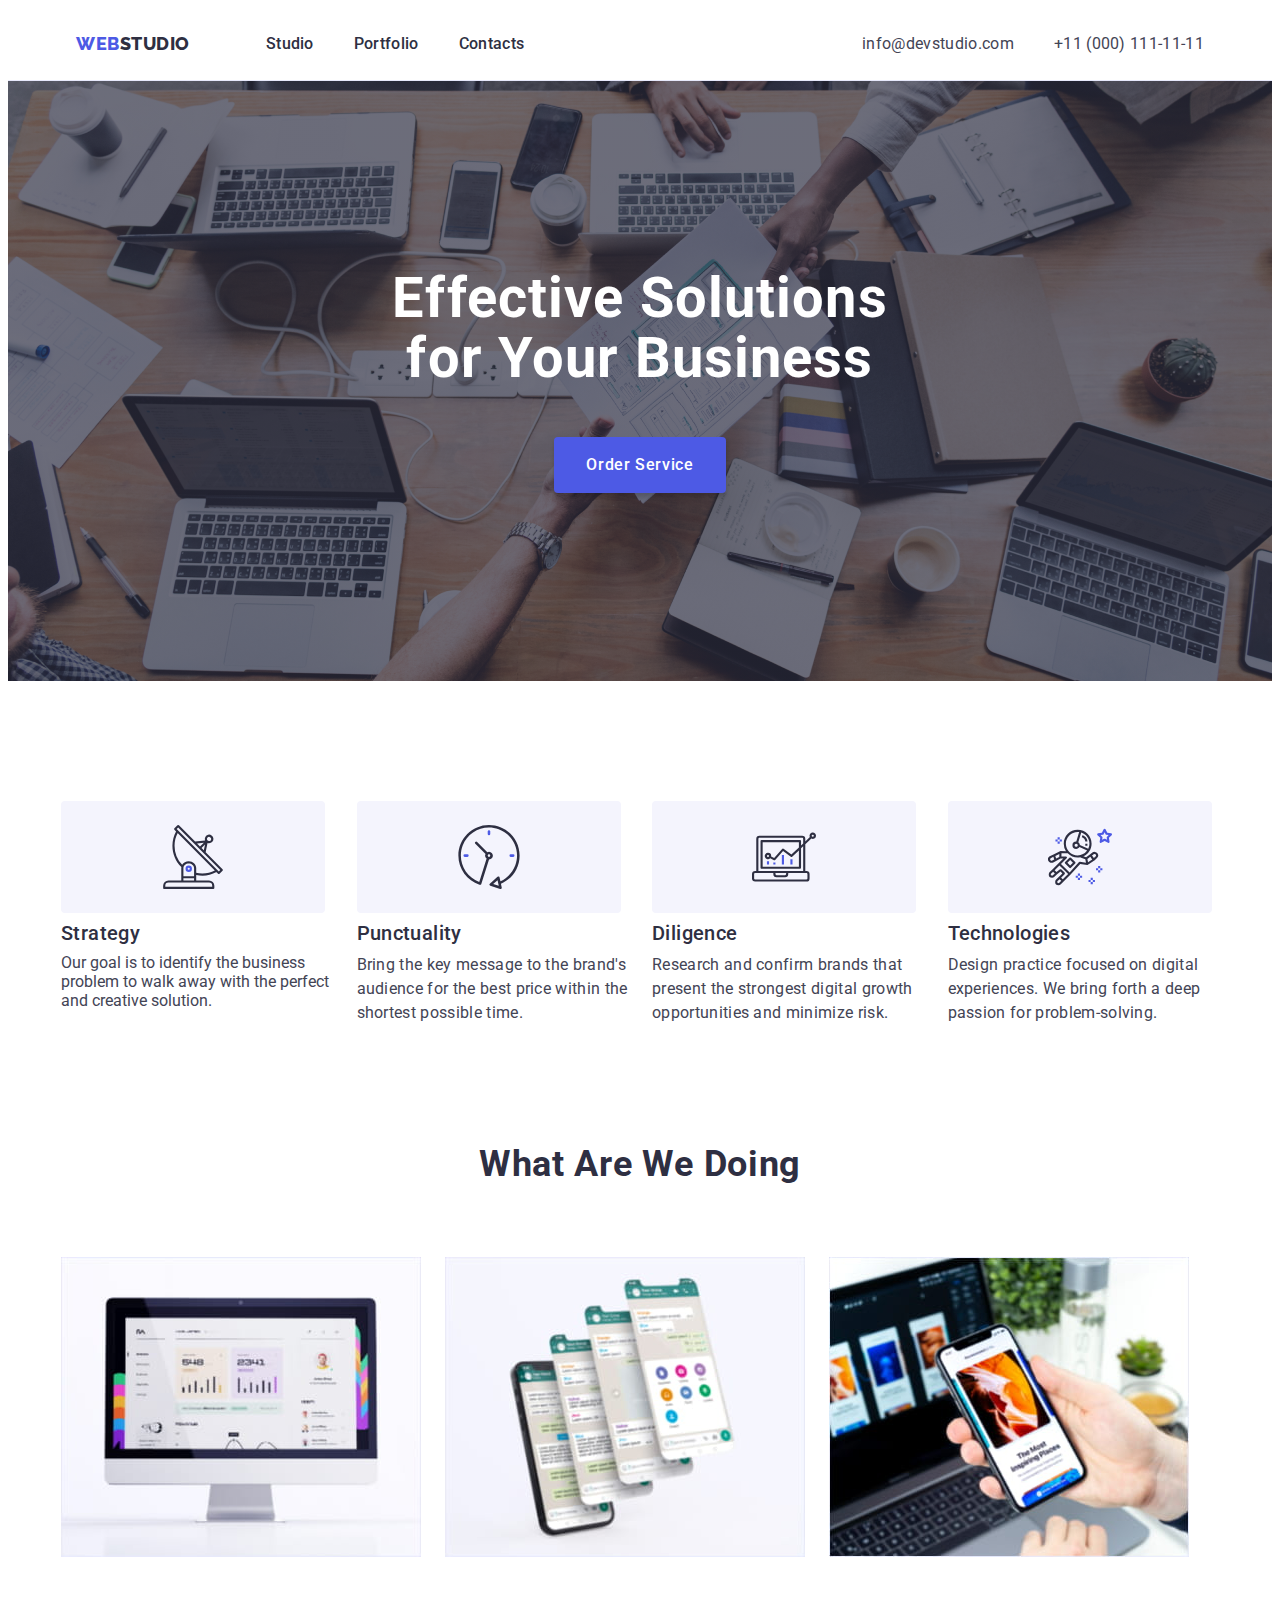
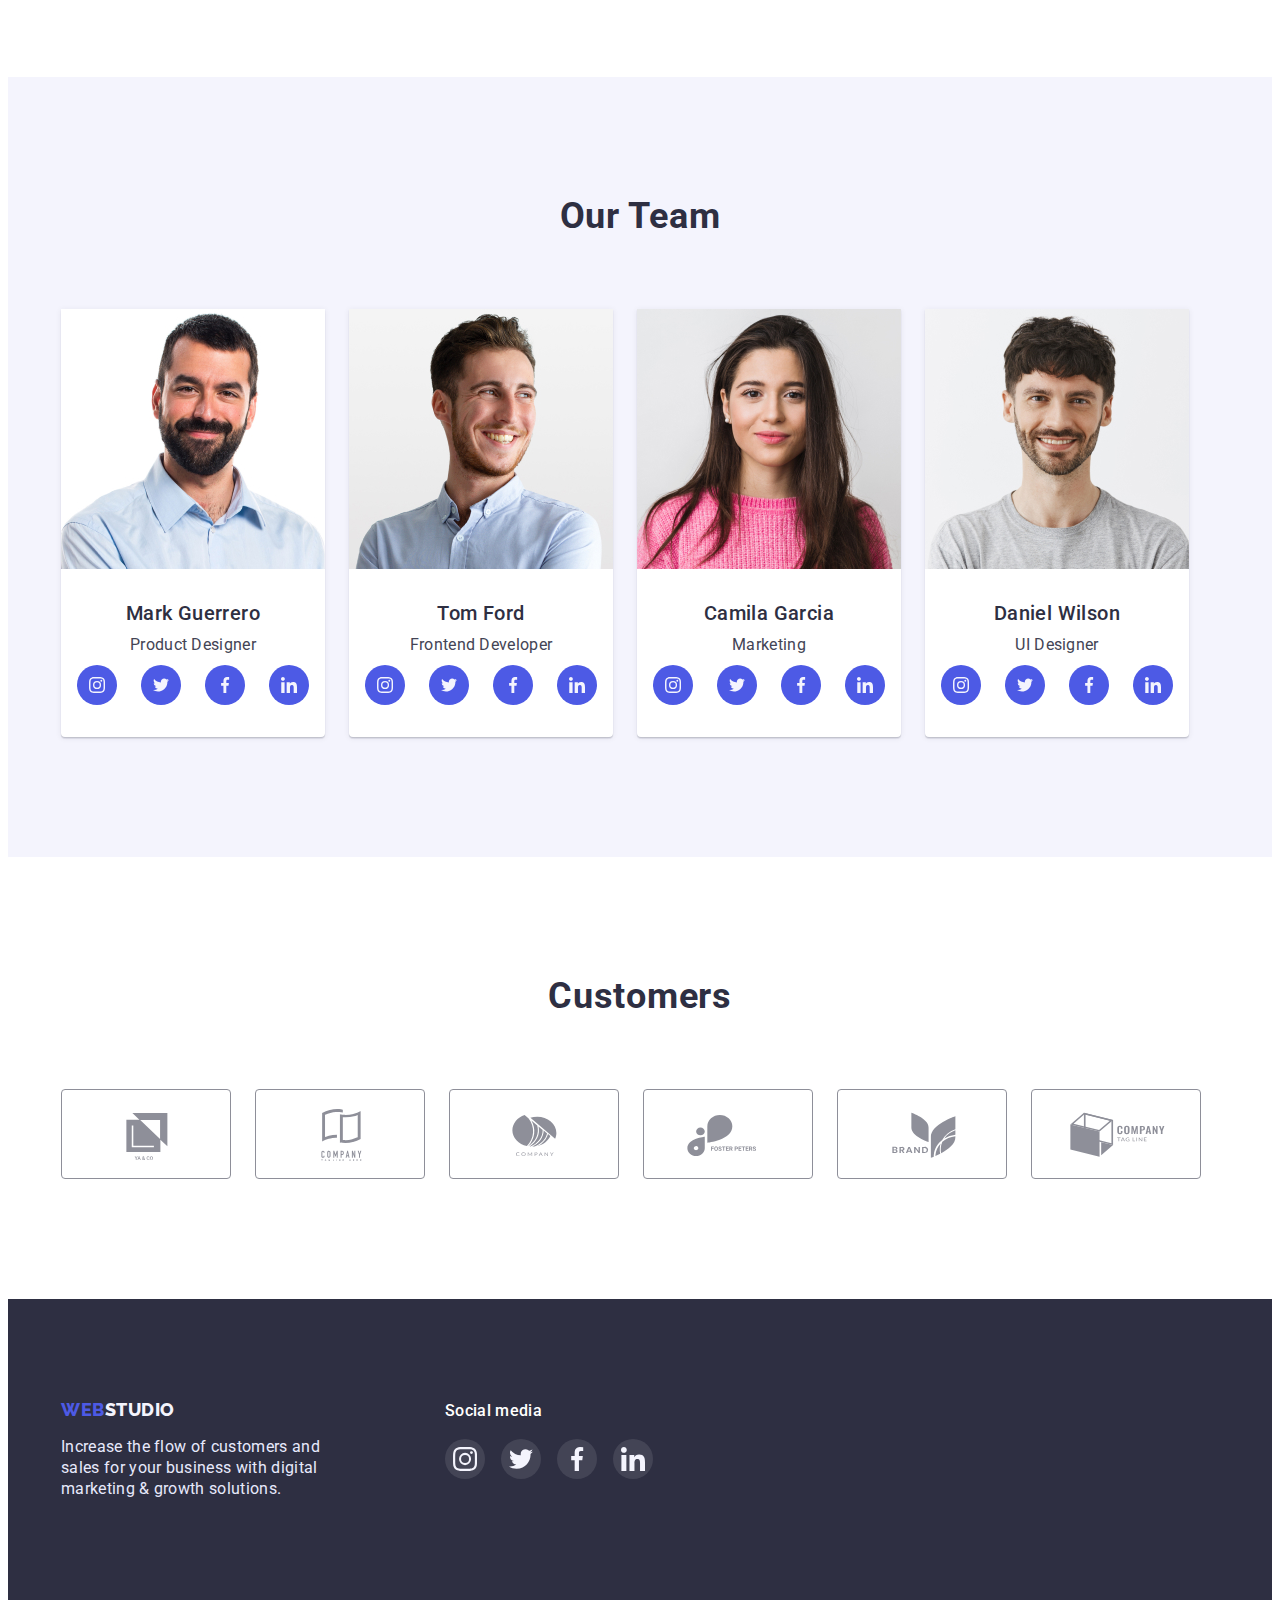
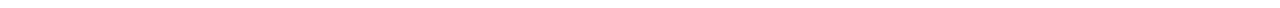
==== commit 8b4fa5cd: "something" ====
--- a/index.html
+++ b/index.html
@@ -331,28 +331,28 @@
                 <ul class="list footer-social-list">
                     <li class="footer-social-item">
                         <a class="link footer-social-link" href="https://www.instagram.com/" target="_blank" rel="noreferrer noopener nofollow">
-                            <svg width="16" height="16">
+                            <svg width="24" height="24">
                                 <use href="./images/sprite-icons.svg#instagram"></use>
                             </svg>
                         </a>
                     </li>
                     <li class="footer-social-item">
                         <a class="link footer-social-link" href="https://twitter.com/?lang=uk" target="_blank" rel="noreferrer noopener nofollow">
-                            <svg width="16" height="16">
+                            <svg width="24" height="24">
                                 <use href="./images/sprite-icons.svg#twitter"></use>
                             </svg>
                         </a>
                     </li>
                     <li class="footer-social-item">
                         <a class="link footer-social-link" href="https://uk-ua.facebook.com/" target="_blank" rel="noreferrer noopener nofollow">
-                            <svg width="16" height="16">
+                            <svg width="24" height="24">
                                 <use href="./images/sprite-icons.svg#facebook"></use>
                             </svg>
                         </a>
                     </li>
                     <li class="footer-social-item">
                         <a class="link footer-social-link" href="https://www.linkedin.com/" target="_blank" rel="noreferrer noopener nofollow">
-                            <svg width="16" height="16">
+                            <svg width="24" height="24">
                                 <use href="./images/sprite-icons.svg#linkedin"></use>
                             </svg>
                         </a>
